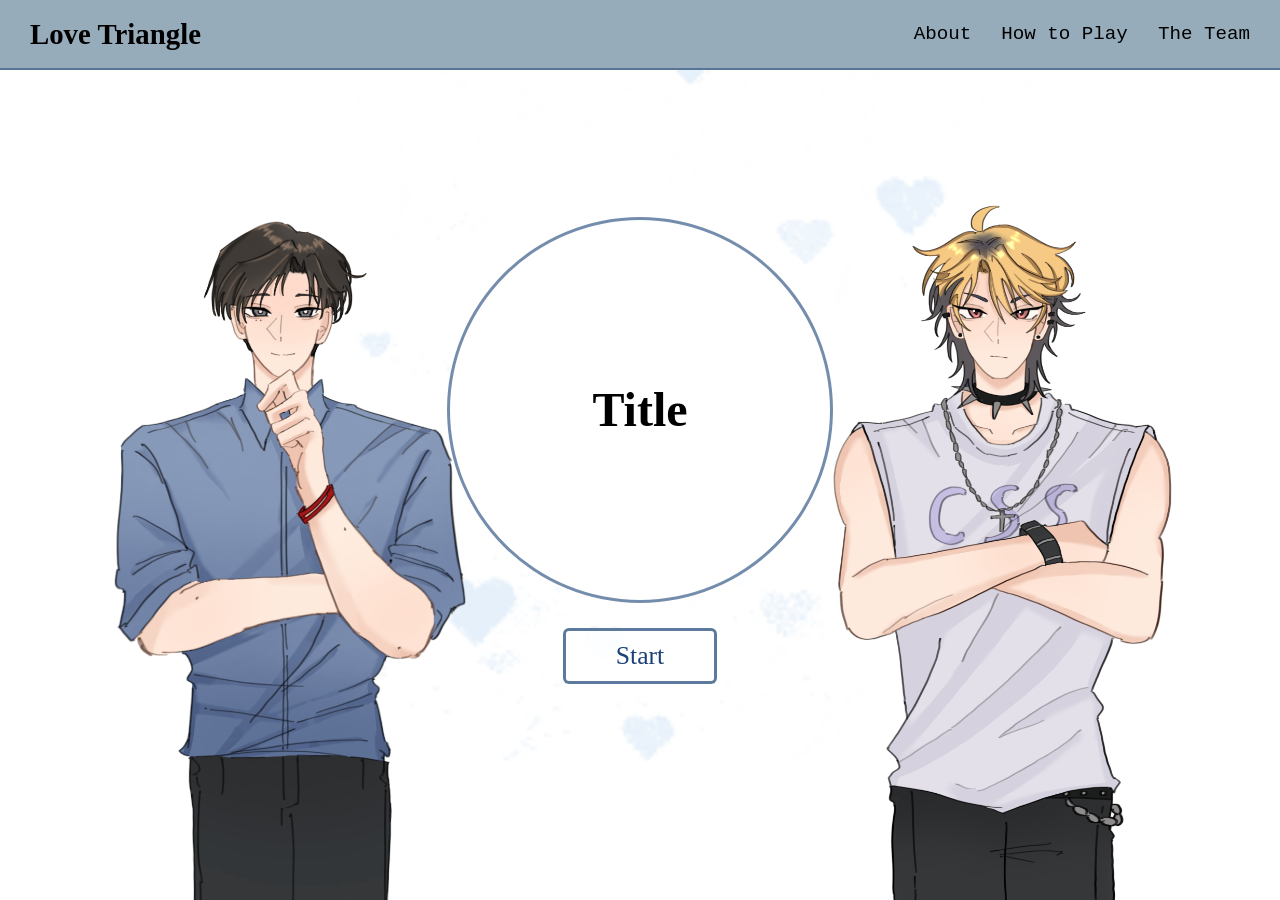
==== Opening_project/opening_screen.html @ 2fa84bcd "MADE IT EASY" ====
<!DOCTYPE html>
<html lang="en">
<head>
    <meta charset="UTF-8">
    <meta name="viewport" content="width=device-width, initial-scale=1.0">
    <link href= "opening_screen.css" rel="stylesheet" type="text/css">
    <title>Love Triangle</title>
    <script src="https://code.jquery.com/jquery-3.7.1.min.js"></script>
    <script src="opening_screen.js" defer></script>
    
</head>

<body>

<div class="navigation">
    <h2 id="team-name">Love Triangle</h2>
    <div class="nav-tabs">
        <div class="nav-tab" id="about">About</div>
        <div class="nav-tab" id="how-to-play">How to Play</div>
        <div class="nav-tab" id="the-team">The Team</div>
    </div>
</div>
    
<div id="page">

    <div id="background">
    </div>
    <div id="opening">

        <div class="sprite" id="sprite1">
            <div class="info1">
                <h3> HTML </h3>
                <p> Short bio </p>
            </div>
            <img src="../images/htmldefault.png" alt="HTML">
        </div>
        
        <div id="center-screen">
            <div id="title-circle">
                <h1>Title</h1>
            </div>

            <button id="start-button">Start</button>
            
        </div>
        
        <div class="sprite" id="sprite2">
            <div class="info2">
                <h3> CSS </h3>
                <p> Short bio </p>
            </div>
            <img src="../images/cssdefault.png" alt="CSS">
        </div>

    </div>

</div>

<div id="novel" hidden>
    <p> loading the visual novel</p>
</div>

<div class ="page" id="about-page">
    <h2>About</h2>
    <p> about the game</p>
</div>

<div class ="page" id="how-to-play-page">
    <h2>How to Play</h2>
    <p> instructions for playing the game</p>
</div>

<div class ="page" id="the-team-page">
    <h2>The Team</h2>
    <p> information about the developers</p>
</div>

</body>

</html>
---- Opening_project/opening_screen.css ----
/* starting ig */
body {
    margin: 0;
    font-family: 'Times New Roman', serif;
    color: rgb(#c0e4e8)
}

#page {
    flex-direction: column;
    min-height: 100vh;
    display: flex;
}

:root {
    --nav-height: 70px;
}

/*background gif */
#background {
    position: fixed;
    inset:0;
    z-index: -1;
    background: url("../images/bg_opening_screen.gif") center /  cover no-repeat;
}

/*navigation bar*/
.navigation {
    position: fixed;
    top: 0;
    left: 0;
    right: 0;
    height: var(--nav-height);
    display: flex;
    box-sizing: border-box;
    justify-content: space-between;
    align-items: center;
    padding: 20px 30px;
    border-bottom: 2px solid rgba(26, 65, 118, 0.5);
    background: rgb(151, 172, 186);
    z-index: 100;
}

#team-name {
    margin: 0;
    font-size: 1.8rem;
}

.nav-tabs {
    display: flex;
    gap: 30px;
}

.nav-tab {
    color: inherit;           
    font-family:'Courier New', Courier, monospace;
    border: none;
    padding: 4px 0;
    cursor: pointer;
    font-size: 1.2rem;
}

.nav-tab:hover,
.nav-tab.selected {
    text-decoration: underline;
}

/*title circle thing*/
#opening {
    position: relative;       
    display: flex;
    flex: 1;
    justify-content: center;
    align-items: center;
    overflow: hidden;
}

#center-screen{
    display:flex;
    flex-direction: column;
    align-items: center;
    gap: 25px;
}

#title-circle {
    display: flex;
    justify-content: center;
    align-items: center;
    width: min(380px, 60vw);
    aspect-ratio: 1;      
    border-radius: 50%;
    border: 3px solid rgba(26, 65, 118, 0.6);
    background: rgb(255, 255, 255);
}

#title-circle h1 {
    margin: 0;
    font-size: 3rem;
    text-align: center;
}

/*sprites*/
.sprite {
    position: absolute;       
    bottom: 0;            
    height: 80%;         
    cursor: pointer;
}

.sprite img {
    display: block;
    width: auto;
    height: 100%;
    cursor: pointer;
}

/* Starting positions */
#sprite1 {
    left: 5%;
}

#sprite2 {
    right: 5%;
}

/*start button*/
#start-zone {
    display: flex;
    justify-content: center;
    padding: 10px 0 40px 0;
}

#start-button {
    font-family: inherit;
    font-size: 1.6rem;
    padding: 10px 50px;
    color: rgb(26, 65, 118);
    background: rgba(255, 255, 255, 0.85);
    border: 3px solid rgba(26, 65, 118, 0.7);
    border-radius: 6px;
    cursor: pointer;
}

#start-button:hover {
    background: rgb(26, 65, 118);
    color: #ffffff;
}

/*hover boxes*/
.info1,
.info2 {
    position: absolute;
    top: 15%;
    width: 240px;
    padding: 10px 14px;
    background: rgba(255, 255, 255, 0.95);
    border: 2px solid rgba(26, 65, 118, 0.6);
    border-radius: 8px;
    opacity: 0;              
    pointer-events: none;    
    transition: opacity 0.2s;
    z-index: 5;
}

.info1 h3,
.info2 h3 {
    margin: 0 0 4px 0;
}

.info1 p,
.info2 p {
    margin: 0;
}

#sprite1 .info1 {
    left: 100%;
    margin-left: 10px;
}

#sprite2 .info2 {
    right: 100%;
    margin-right: 10px;
}

.sprite.active .info1,
.sprite.active .info2 {
    opacity: 1;
}

#page.inactive {
    opacity: 0;
    pointer-events: none;
    transition: opacity 0.6s;
}

#novel {
    position: fixed;
    top: var(--nav-height);
    left: 0;
    right: 0;
    bottom: 0;
    z-index: 10;
    display: flex;
    justify-content: center;
    align-items: center;
    background: #0d1b2e;
    color: #ffffff;
}

/* Pop up pages of About How to Play and About the Team */

.page {
    display: none;
    position: fixed;
    top: var(--nav-height);
    z-index: 50;
    left: 0;
    right: 0;
    bottom: 0;
    padding: 40px;
    background: #e3feff;
    color: #000000;
    overflow-y: auto;
}

.page.open {
    display: block;
}


/* keep at the bottom */
#novel[hidden] {
    display: none;
}
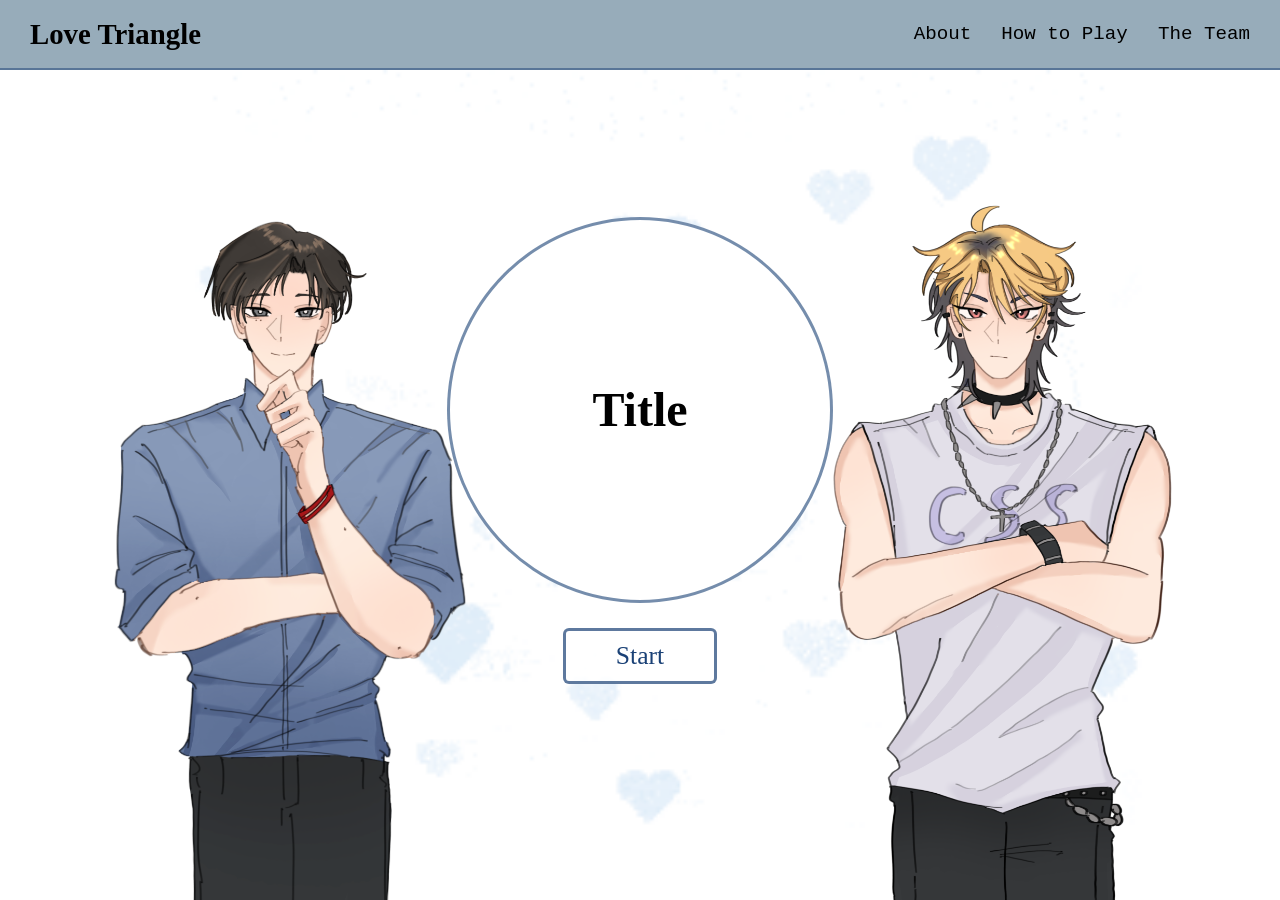
==== commit 5ac095c3: "update 3" ====
--- a/Opening_project/opening_screen.html
+++ b/Opening_project/opening_screen.html
@@ -70,9 +70,38 @@
     <p> instructions for playing the game</p>
 </div>
 
-<div class ="page" id="the-team-page">
+<div class="page" id="the-team-page">
     <h2>The Team</h2>
-    <p> information about the developers</p>
+    <p>Meet the developers behind our game!</p>
+
+    <div class="team-container">
+
+        <div class="team-member">
+            <img src="../images/cecepfp.png" alt="Cece">
+            <h3>Artist/Designer</h3>
+            <p>Hi! My name is Cece and I'm the artist and designer for our game. I also do the storyboarding! I hope you enjoy the game!</p>
+        </div>
+
+        <div class="team-member">
+            <img src="../images/erinpfp.png" alt="Erin">
+            <h3>Designer/Coder</h3>
+            <p>Hi! My name is Erin!</p>
+        </div>
+
+        <div class="team-member">
+            <img src="../images/rileypfp.png" alt="Riley">
+            <h3>Coder/Story Writing</h3>
+            <p>Hi! My name is Riley!</p>
+        </div>
+
+        <div class="team-member">
+            <img src="../images/finnpfp.png" alt="Finn">
+            <h3>Coder helper</h3>
+            <p>Hi! My name is Finn!</p>
+        </div>
+
+
+    </div>
 </div>
 
 </body>
--- a/Opening_project/opening_screen.css
+++ b/Opening_project/opening_screen.css
@@ -230,4 +230,39 @@
 /* keep at the bottom */
 #novel[hidden] {
     display: none;
-}+}
+
+/* team container */
+.team-container {
+    display: flex;
+    justify-content: center;
+    gap: 25px;
+    flex-wrap: wrap;
+    margin-top: 30px;
+}
+
+.team-member {
+    width: 220px;
+    padding: 20px;
+    text-align: center;
+    background-color: #f3f3f3;
+    border-radius: 15px;
+}
+
+.team-member img {
+    width: 150px;
+    height: 150px;
+    object-fit: cover;
+    border-radius: 50%;
+}
+
+.team-member h3 {
+    margin-top: 15px;
+}
+
+.team-member p {
+    font-size: 14px;
+    line-height: 1.5;
+}
+
+
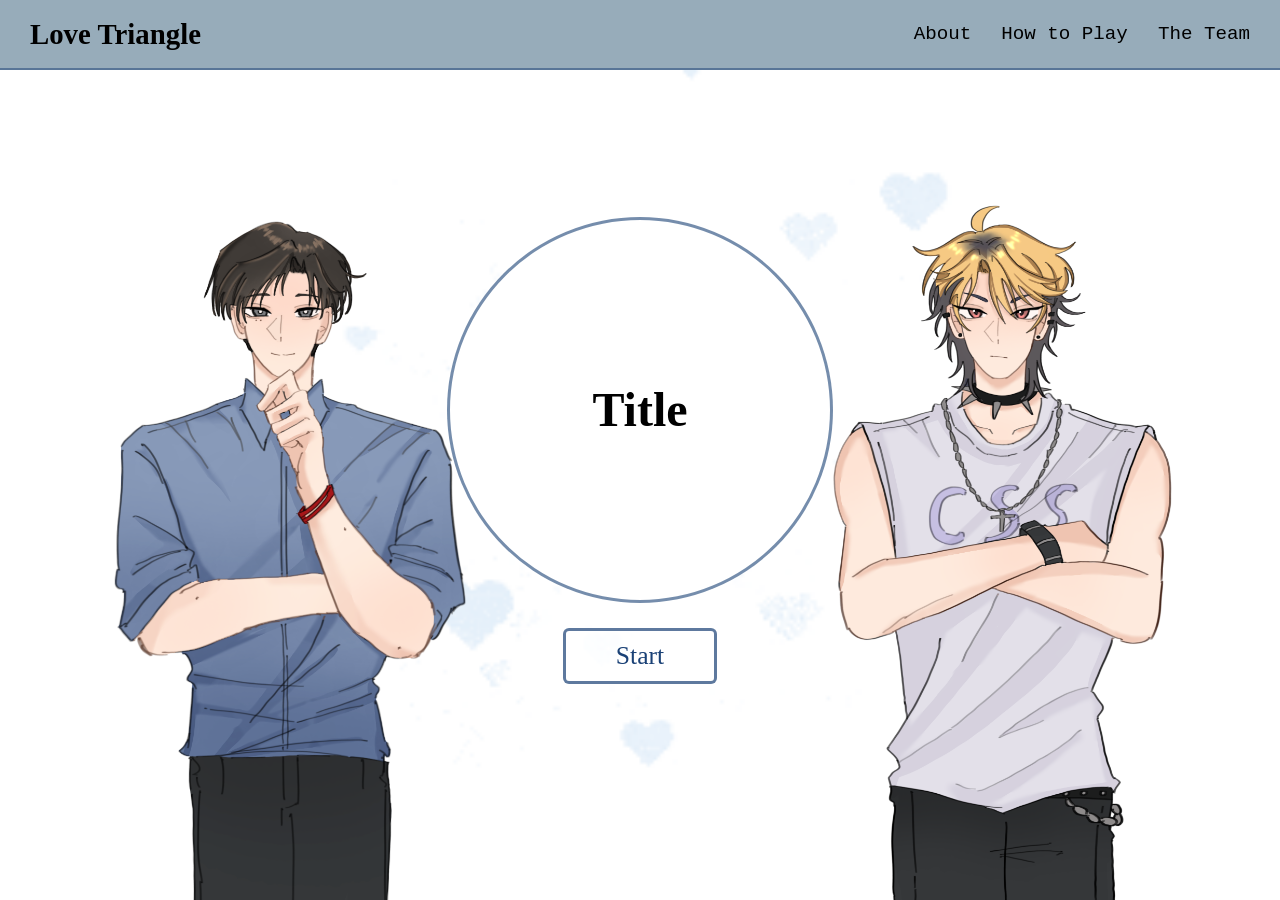
==== commit b4c2b554: "new stuff 1" ====
--- a/Opening_project/opening_screen.html
+++ b/Opening_project/opening_screen.html
@@ -60,10 +60,31 @@
     <p> loading the visual novel</p>
 </div>
 
-<div class ="page" id="about-page">
-    <h2>About</h2>
-    <p> about the game</p>
+
+<div class="page" id="about-page">
+    <h2>About Our Game</h2>
+
+    <p>
+        After a few failed relationships, you're finally ready to give love
+        another chance! Encouraged by your friend, Ilia, you decide to attend a
+        college blind date mixer, where you'll meet three interesting
+        individuals: HTML, CSS, and JavaScript.
+    </p>
+
+    <p>
+        Get to know each character through individual conversations,
+        make dialogue choices, and see how your responses affect their
+        affection toward you. Your choices will shape each relationship
+        and determine how your story unfolds.
+    </p>
+
+    <p>
+        At the end of each character's route, you'll decide whether
+        to pursue romance or remain friends. Will you find love,
+        make new friends, or maybe experience a little bit of both?
+    </p>
 </div>
+
 
 <div class ="page" id="how-to-play-page">
     <h2>How to Play</h2>
@@ -79,7 +100,7 @@
         <div class="team-member">
             <img src="../images/cecepfp.png" alt="Cece">
             <h3>Artist/Designer</h3>
-            <p>Hi! My name is Cece and I'm the artist and designer for our game. I also do the storyboarding! I hope you enjoy the game!</p>
+            <p>Hi! My name is Cece and I'm the artist and designer for our game. I also do the storyboarding and some of the coding! I hope you enjoy the game!</p>
         </div>
 
         <div class="team-member">
@@ -97,7 +118,7 @@
         <div class="team-member">
             <img src="../images/finnpfp.png" alt="Finn">
             <h3>Coder helper</h3>
-            <p>Hi! My name is Finn!</p>
+            <p>Hi! My name is Finn and I help out where I'm needed and enjoy the wonderful art of Cece and the others! I cant wait to see who of our colorful cast you court…</p>
         </div>
 
 
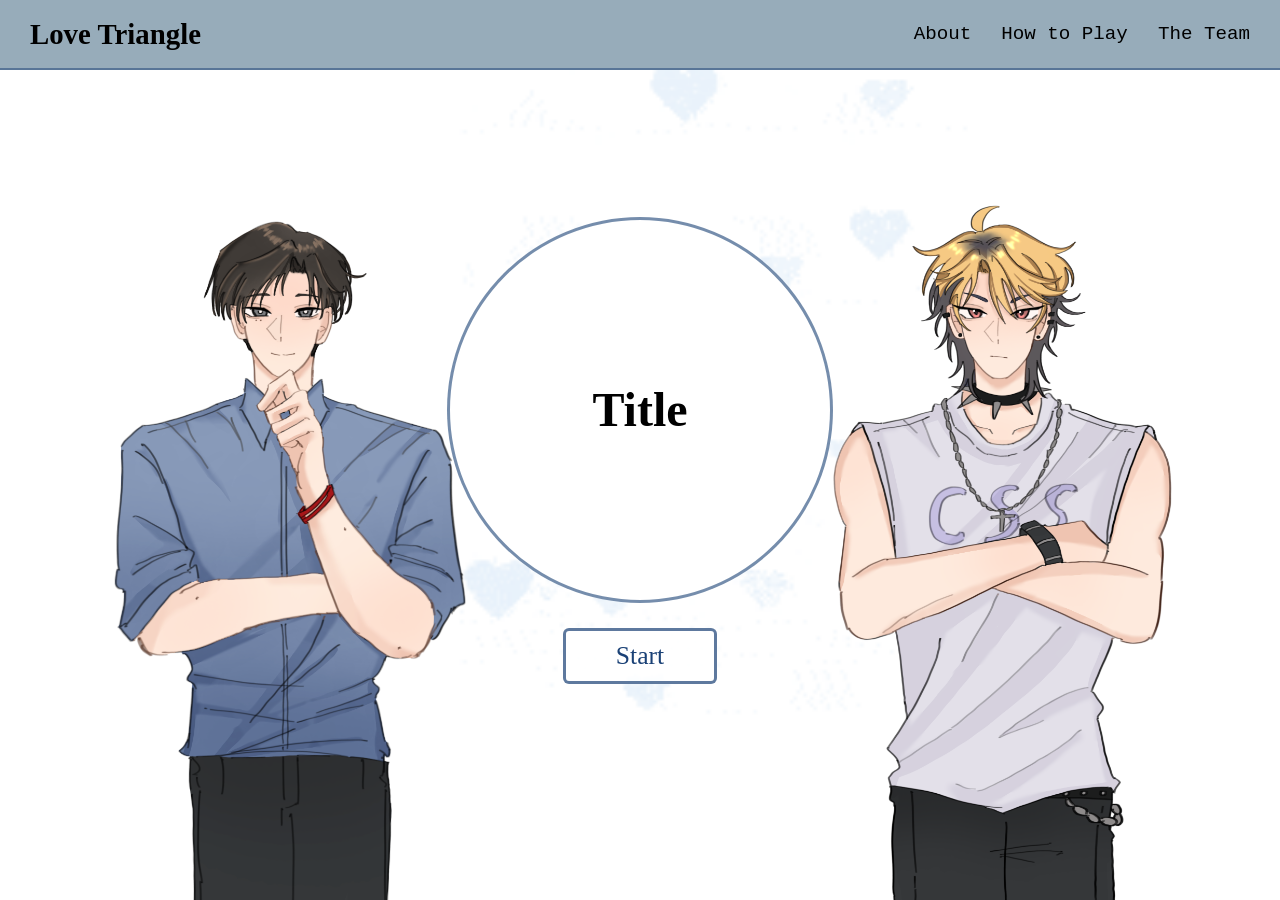
==== commit dec4d953: "new stuff 2" ====
--- a/Opening_project/opening_screen.html
+++ b/Opening_project/opening_screen.html
@@ -117,7 +117,7 @@
 
         <div class="team-member">
             <img src="../images/finnpfp.png" alt="Finn">
-            <h3>Coder helper</h3>
+            <h3>Coder Helper</h3>
             <p>Hi! My name is Finn and I help out where I'm needed and enjoy the wonderful art of Cece and the others! I cant wait to see who of our colorful cast you court…</p>
         </div>
 
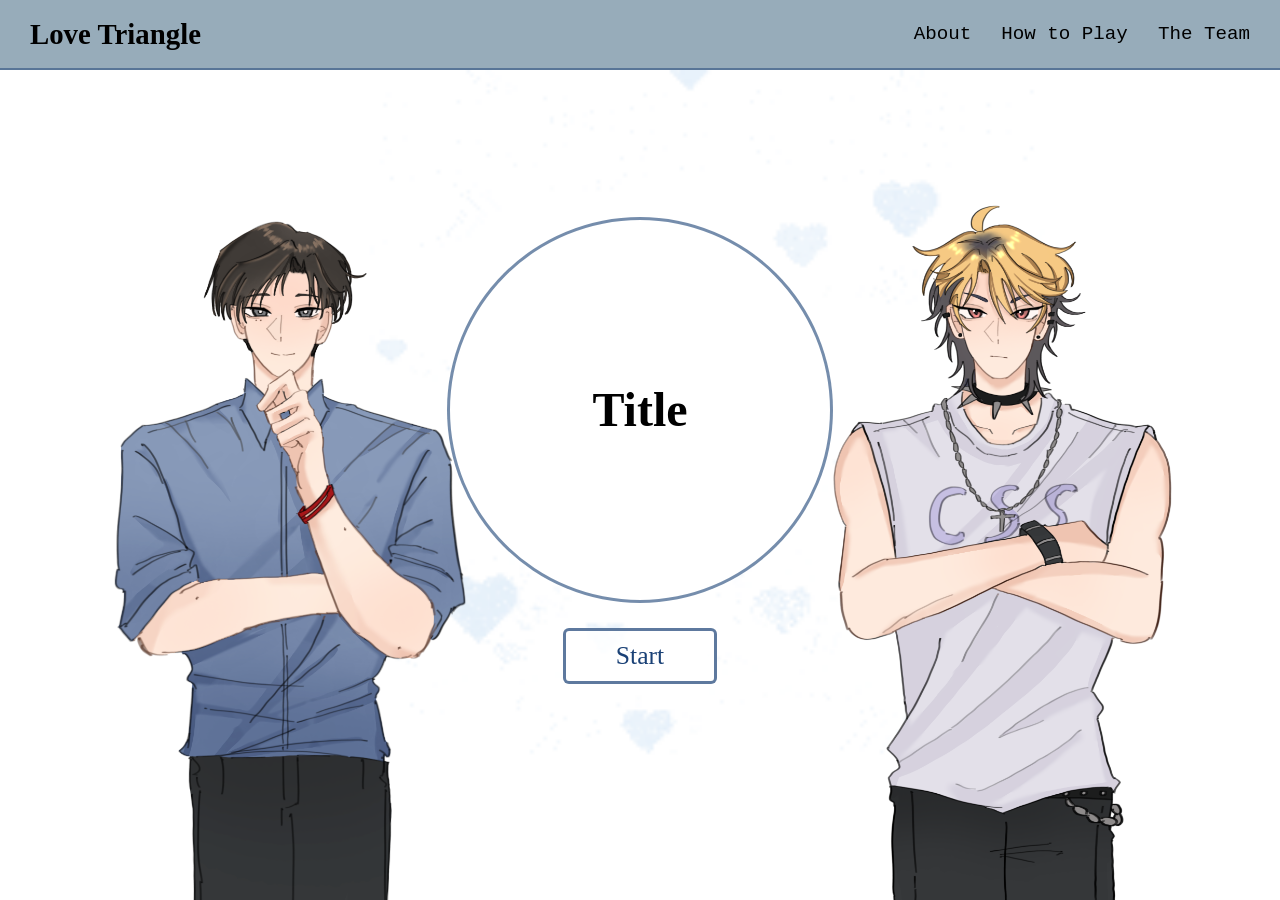
==== commit dd4ecd11: "Update opening_screen.html" ====
--- a/Opening_project/opening_screen.html
+++ b/Opening_project/opening_screen.html
@@ -30,7 +30,7 @@
         <div class="sprite" id="sprite1">
             <div class="info1">
                 <h3> HTML </h3>
-                <p> Short bio </p>
+                <p> Sweet, mature, polite, and responsible. He is the student body president! Although he always tries to do his best, he can be a little insecure sometimes. </p>
             </div>
             <img src="../images/htmldefault.png" alt="HTML">
         </div>
@@ -47,7 +47,7 @@
         <div class="sprite" id="sprite2">
             <div class="info2">
                 <h3> CSS </h3>
-                <p> Short bio </p>
+                <p> A classic tsundere! He's chill, sarcastic, and sometimes acts like he doesn't care. Deep down, he's actually really thoughtful and caring. Compliment him, and you'll probably catch him getting embarrassed! </p>
             </div>
             <img src="../images/cssdefault.png" alt="CSS">
         </div>
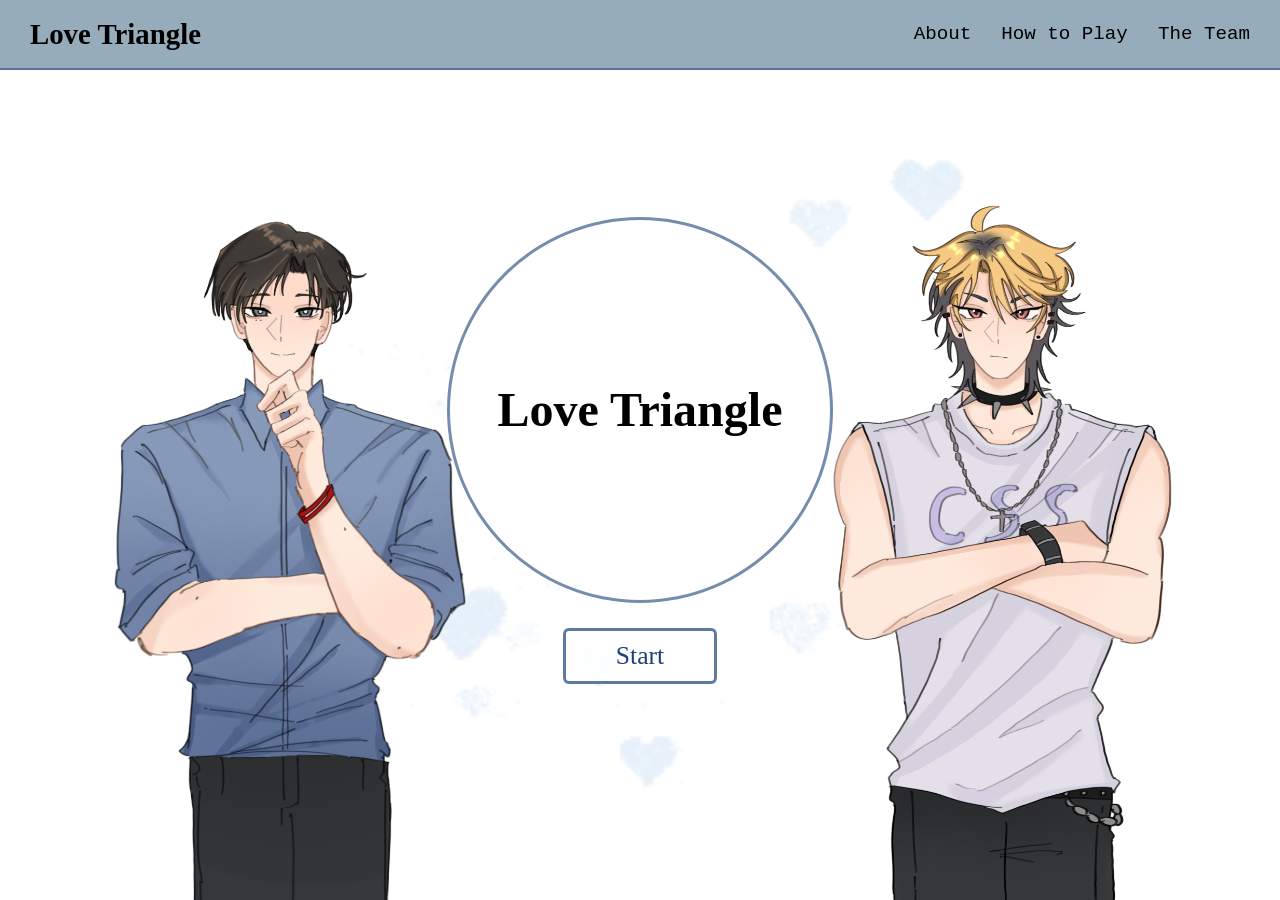
==== commit 509ae769: "Update opening_screen.html" ====
--- a/Opening_project/opening_screen.html
+++ b/Opening_project/opening_screen.html
@@ -37,7 +37,7 @@
         
         <div id="center-screen">
             <div id="title-circle">
-                <h1>Title</h1>
+                <h1>Love Triangle</h1>
             </div>
 
             <button id="start-button">Start</button>
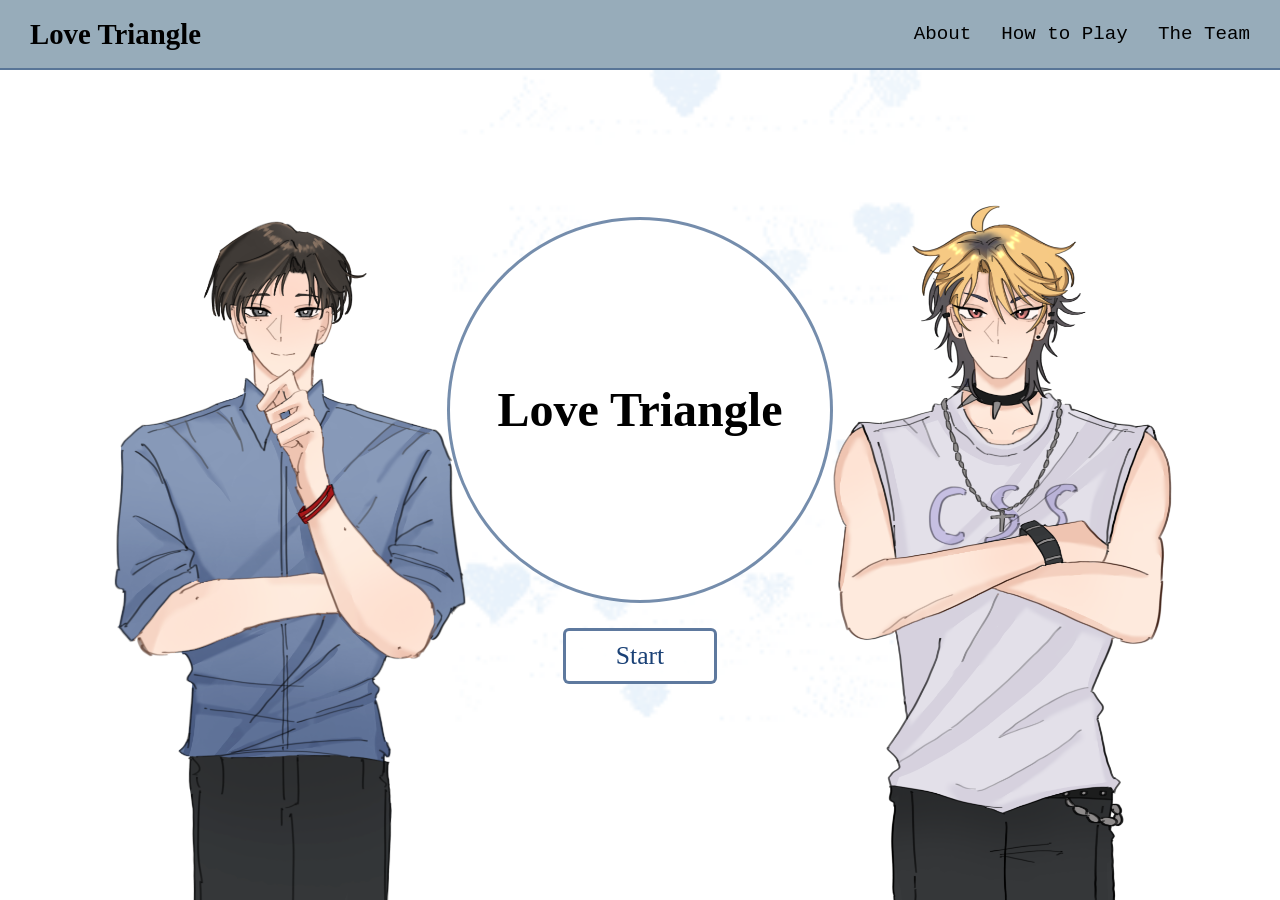
==== commit 0c245dae: "commit" ====
--- a/Opening_project/opening_screen.html
+++ b/Opening_project/opening_screen.html
@@ -106,7 +106,7 @@
         <div class="team-member">
             <img src="../images/erinpfp.png" alt="Erin">
             <h3>Designer/Coder</h3>
-            <p>Hi! My name is Erin!</p>
+            <p>Hi! My name is Erin! I'm the web designer and main coder for our game. I communicate how to turn how ideas into functions and actual design on the page.</p>
         </div>
 
         <div class="team-member">
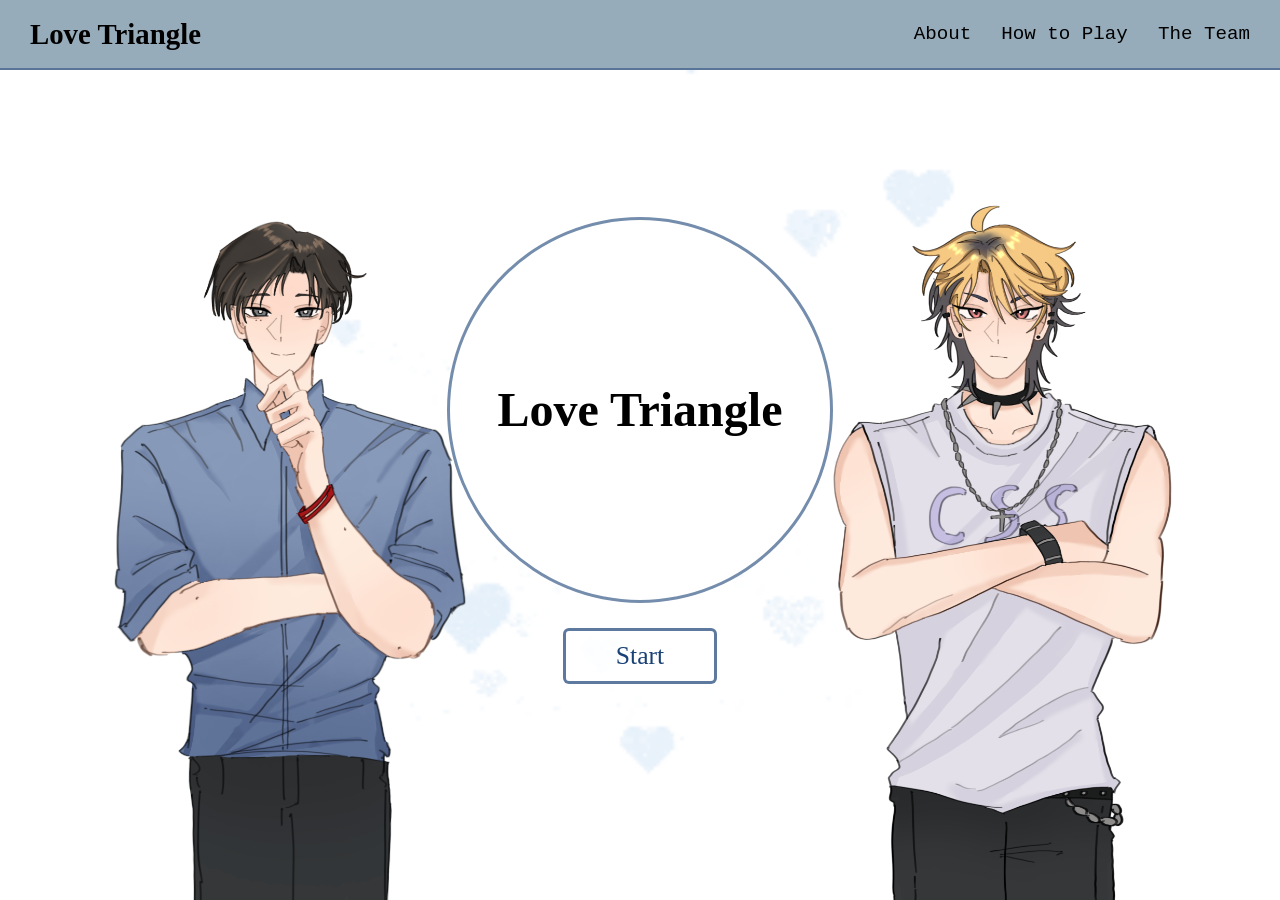
==== commit 40f93d20: "oh goshhh" ====
--- a/Opening_project/opening_screen.html
+++ b/Opening_project/opening_screen.html
@@ -56,8 +56,23 @@
 
 </div>
 
+
 <div id="novel" hidden>
-    <p> loading the visual novel</p>
+
+    <div id="story-screen">
+        <section id="story-stage">
+            <h2 id="scene-heading">The Mixer</h2>
+            <img id="character-image" src="" alt="" hidden>
+
+            <div id="dialogue-box">
+                <h3 id="speaker-name"></h3>
+                <p id="dialogue-text"></p>
+            </div>
+        </section>
+        <div id="choices"></div>
+        <p id="affection"></p>
+    </div>
+
 </div>
 
 
@@ -127,4 +142,5 @@
 
 </body>
 
-</html>+</html>
+
--- a/Opening_project/opening_screen.css
+++ b/Opening_project/opening_screen.css
@@ -192,20 +192,6 @@
     transition: opacity 0.6s;
 }
 
-#novel {
-    position: fixed;
-    top: var(--nav-height);
-    left: 0;
-    right: 0;
-    bottom: 0;
-    z-index: 10;
-    display: flex;
-    justify-content: center;
-    align-items: center;
-    background: #0d1b2e;
-    color: #ffffff;
-}
-
 /* Pop up pages of About How to Play and About the Team */
 
 .page {
@@ -265,4 +251,176 @@
     line-height: 1.5;
 }
 
-
+/* Visual novel screen */
+#novel {
+    position: fixed;
+    top: var(--nav-height);
+    left: 0;
+    right: 0;
+    bottom: 0;
+    z-index: 10;
+    display: flex;
+    justify-content: center;
+    align-items: center;
+    padding: 25px;
+    box-sizing: border-box;
+    background: #172b47;
+    color: white;
+}
+
+#novel[hidden] {
+    display: none;
+}
+
+#story-screen {
+    width: min(100%, 1100px);
+    text-align: center;
+}
+
+#story-stage {
+    position: relative;
+    height: min(72vh, 720px);
+    min-height: 420px;
+    overflow: hidden;
+    border-radius: 12px;
+    background: url("../images/mixerbg.png") center 55% / cover no-repeat;
+}
+
+#scene-heading {
+    position: absolute;
+    top: 14px;
+    left: 50%;
+    z-index: 2;
+    margin: 0;
+    padding: 8px 14px;
+    transform: translateX(-50%);
+    border-radius: 8px;
+    background: rgba(255, 252, 247, 0.9);
+    color: #1a4176;
+    font-size: clamp(18px, 3vw, 28px);
+}
+
+#character-image {
+    position: absolute;
+    bottom: 0;
+    left: 50%;
+    height: 94%;
+    max-width: 90%;
+    object-fit: contain;
+    object-position: center bottom;
+    transform: translateX(-50%);
+}
+
+#character-image[hidden] {
+    display: none;
+}
+
+#speaker-name {
+    margin: 0 0 6px;
+    color: #f3c6dc;
+}
+
+#dialogue-box {
+    position: absolute;
+    right: 3%;
+    bottom: 3%;
+    left: 3%;
+    z-index: 2;
+    min-height: 80px;
+    padding: 14px 20px;
+    background: rgba(255, 255, 255, 0.95);
+    color: #1a4176;
+    border: 3px solid #d9a6bd;
+    border-radius: 15px;
+    text-align: left;
+    font-size: 18px;
+    line-height: 1.6;
+}
+
+#dialogue-box p {
+    margin: 0;
+}
+
+#choices {
+    padding-top: 8px;
+}
+
+#choices button {
+    display: block;
+    width: min(100%, 700px);
+    margin: 12px auto;
+    padding: 12px 16px;
+    background: #c45d8a;
+    color: white;
+    border: none;
+    border-radius: 10px;
+    font-family: Georgia, serif;
+    font-size: 16px;
+    cursor: pointer;
+}
+
+#affection {
+    min-height: 20px;
+    margin: 6px 0 0;
+    color: #f3c6dc;
+    font-size: 14px;
+}
+
+#choices button:hover {
+    background: #527da8;
+}
+
+/* Character selection */
+.character-choice {
+    display: inline-flex;
+    flex-direction: column;
+    align-items: center;
+    vertical-align: top;
+    width: 28%;
+    margin: 10px 1%;
+    padding: 10px;
+    background: white;
+    color: #1a4176;
+    border: 2px solid #d9a6bd;
+    border-radius: 12px;
+    cursor: pointer;
+}
+
+.character-choice img {
+    height: 180px;
+    max-width: 100%;
+    object-fit: contain;
+}
+
+.character-choice:disabled {
+    opacity: 0.4;
+    cursor: not-allowed;
+}
+
+.character-choice:hover:not(:disabled) {
+    background: #f9eaf1;
+}
+
+@media (max-width: 600px) {
+    #novel {
+        padding: 14px;
+    }
+
+    #story-stage {
+        height: 68vh;
+        min-height: 360px;
+    }
+
+    #character-image {
+        height: 82%;
+    }
+
+    #dialogue-box {
+        right: 2%;
+        bottom: 2%;
+        left: 2%;
+        padding: 11px 13px;
+        font-size: 15px;
+    }
+}
+
